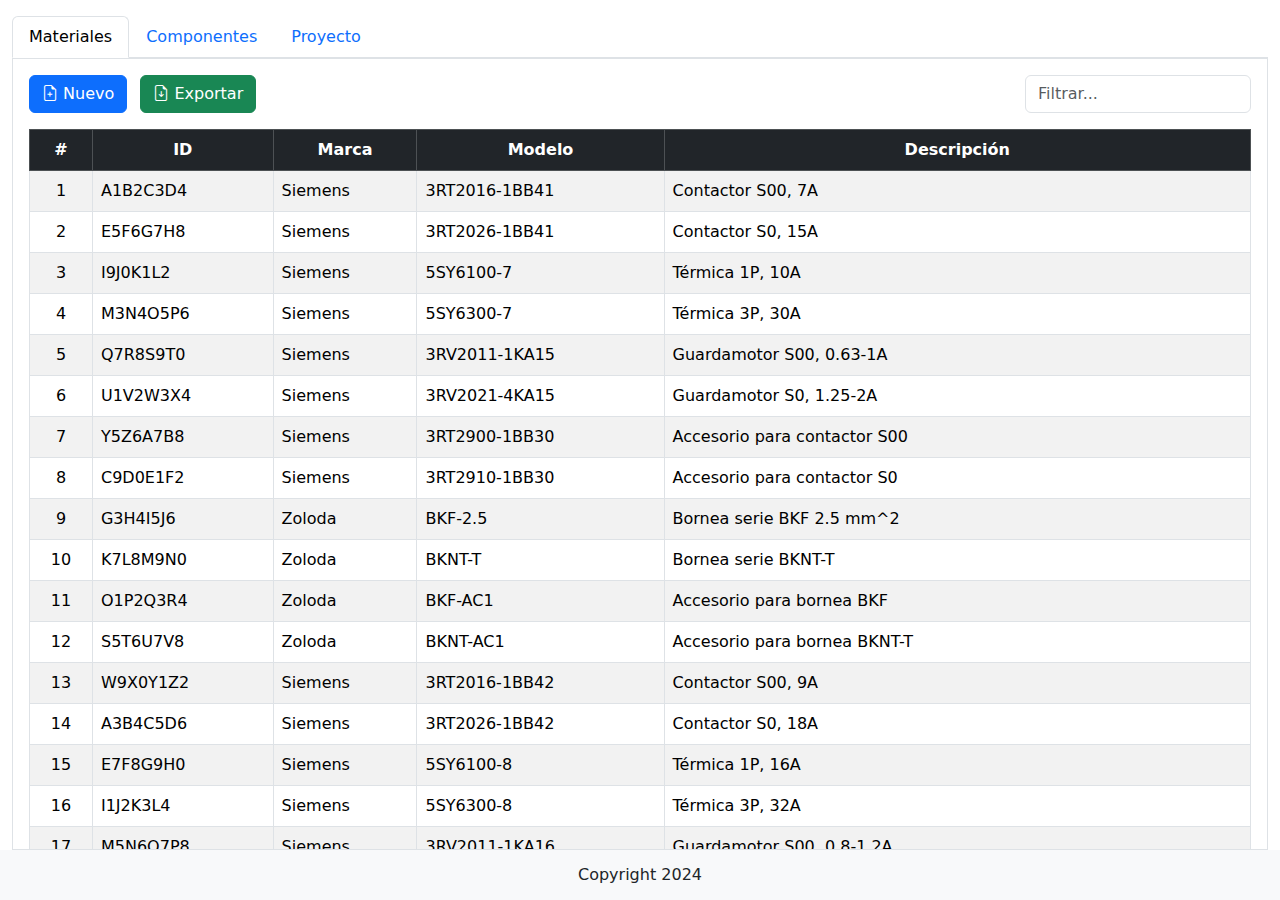
==== main.html @ 9ca5d44b "Materiales: * Se agrega sección de comandos * Botón de nuevo material * Botón de exportar e JSON * I" ====
<!DOCTYPE html>
<html lang="es">

<head>
    <meta charset="UTF-8">
    <meta name="viewport" content="width=device-width, initial-scale=1.0">
    <title>Web App Maqueta</title>
    <link href="https://cdn.jsdelivr.net/npm/bootstrap@5.3.0/dist/css/bootstrap.min.css" rel="stylesheet">
    <style>
        body,
        html {
            height: 100%;
            margin: 0;
            padding: 0;
            overflow: hidden;
        }

        .main-content {
            flex: 1;
            display: flex;
            flex-direction: column;
            overflow: hidden;
        }

        .tab-content {
            flex: 1;
            overflow: auto;
        }

        .footer {
            height: 50px;
            text-align: center;
            line-height: 50px;
            background-color: #f8f9fa;
            flex-shrink: 0;
        }

        table {
            width: 100%;
        }

        th,
        .text-center {
            text-align: center !important;
        }
    </style>
</head>

<body class="d-flex flex-column">

    <!-- Contenido principal con tabs -->
    <div class="container-fluid main-content mt-3">
        <ul class="nav nav-tabs">
            <li class="nav-item">
                <a class="nav-link active" href="#materiales" data-bs-toggle="tab">Materiales</a>
            </li>
            <li class="nav-item">
                <a class="nav-link" href="#componentes" data-bs-toggle="tab">Componentes</a>
            </li>
            <li class="nav-item">
                <a class="nav-link" href="#proyecto" data-bs-toggle="tab">Proyecto</a>
            </li>
        </ul>
        <div class="tab-content p-3 border flex-grow-1">
            <div class="tab-pane fade show active" id="materiales">

                <!-- Sección de acciones -->
                <div class="d-flex justify-content-between mb-3">
                    <div>
                        <button id="new-item" class="btn btn-primary me-2">
                            <i class="bi bi-file-earmark-plus"></i> Nuevo
                        </button>
                        <button id="export-json" class="btn btn-success">
                            <i class="bi bi-file-earmark-arrow-down"></i> Exportar
                        </button>
                    </div>
                    <div>
                        <input type="text" id="filter-input" class="form-control" placeholder="Filtrar...">
                    </div>
                </div>

                <!-- Tabla de materiales -->
                <table class="table table-bordered table-striped">
                    <thead class="table-dark">
                        <tr>
                            <th class="text-center">#</th>
                            <th class="text-center">ID</th>
                            <th class="text-center">Marca</th>
                            <th class="text-center">Modelo</th>
                            <th class="text-center">Descripción</th>
                        </tr>
                    </thead>
                    <tbody id="materials-table-body">
                        <!-- Aquí se cargarán los datos -->
                    </tbody>
                </table>
            </div>
            <div class="tab-pane fade" id="componentes">
                <p>Contenido de Componentes</p>
            </div>
            <div class="tab-pane fade" id="proyecto">
                <p>Contenido de Proyecto</p>
            </div>
        </div>
    </div>

    <!-- Footer -->
    <footer class="footer">
        <p>Copyright 2024</p>
    </footer>

    <!-- Bootstrap Icons -->
    <link href="https://cdn.jsdelivr.net/npm/bootstrap-icons/font/bootstrap-icons.css" rel="stylesheet">

    <script src="https://cdn.jsdelivr.net/npm/bootstrap@5.3.0/dist/js/bootstrap.bundle.min.js"></script>
    <script>
        document.addEventListener("DOMContentLoaded", function () {
            let materialsData = [];

            // Función para renderizar la tabla
            function renderTable(data) {
                const tableBody = document.getElementById('materials-table-body');
                tableBody.innerHTML = ''; // Limpiar tabla

                data.forEach((item, index) => {
                    const row = document.createElement('tr');
                    row.innerHTML = `
                        <td class="text-center">${index + 1}</td>
                        <td>${item.ID}</td>
                        <td>${item.Marca}</td>
                        <td>${item.Modelo}</td>
                        <td>${item.Descripción}</td>
                    `;
                    tableBody.appendChild(row);
                });
            }

            // Cargar los datos desde materials.json
            fetch('materials.json')
                .then(response => response.json())
                .then(data => {
                    materialsData = data;
                    renderTable(materialsData); // Renderizar tabla con datos iniciales
                })
                .catch(error => console.error('Error al cargar los materiales:', error));

            // Filtrar filas de la tabla
            document.getElementById('filter-input').addEventListener('keyup', function () {
                const filterText = this.value.toLowerCase();
                const filteredData = materialsData.filter(item => {
                    const itemText = Object.values(item).map(value => value.toLowerCase()).join(' ');
                    return itemText.includes(filterText);
                });
                renderTable(filteredData); // Renderizar tabla con datos filtrados
            });

            // Exportar tabla a JSON
            document.getElementById('export-json').addEventListener('click', function () {
                const rows = document.querySelectorAll('#materials-table-body tr');
                const data = Array.from(rows).map(row => {
                    const cells = row.querySelectorAll('td');
                    return {
                        ID: cells[1].textContent,
                        Marca: cells[2].textContent,
                        Modelo: cells[3].textContent,
                        Descripción: cells[4].textContent
                    };
                });
                const json = JSON.stringify(data, null, 2);
                const blob = new Blob([json], { type: 'application/json' });
                const url = URL.createObjectURL(blob);
                const a = document.createElement('a');
                a.href = url;
                a.download = 'materials.json';
                a.click();
                URL.revokeObjectURL(url);
            });

            // Lógica para agregar un nuevo material
            document.getElementById('new-item').addEventListener('click', function () {
                alert('Funcionalidad para agregar nuevo material aún no implementada.');
            });
        });
    </script>
</body>

</html>
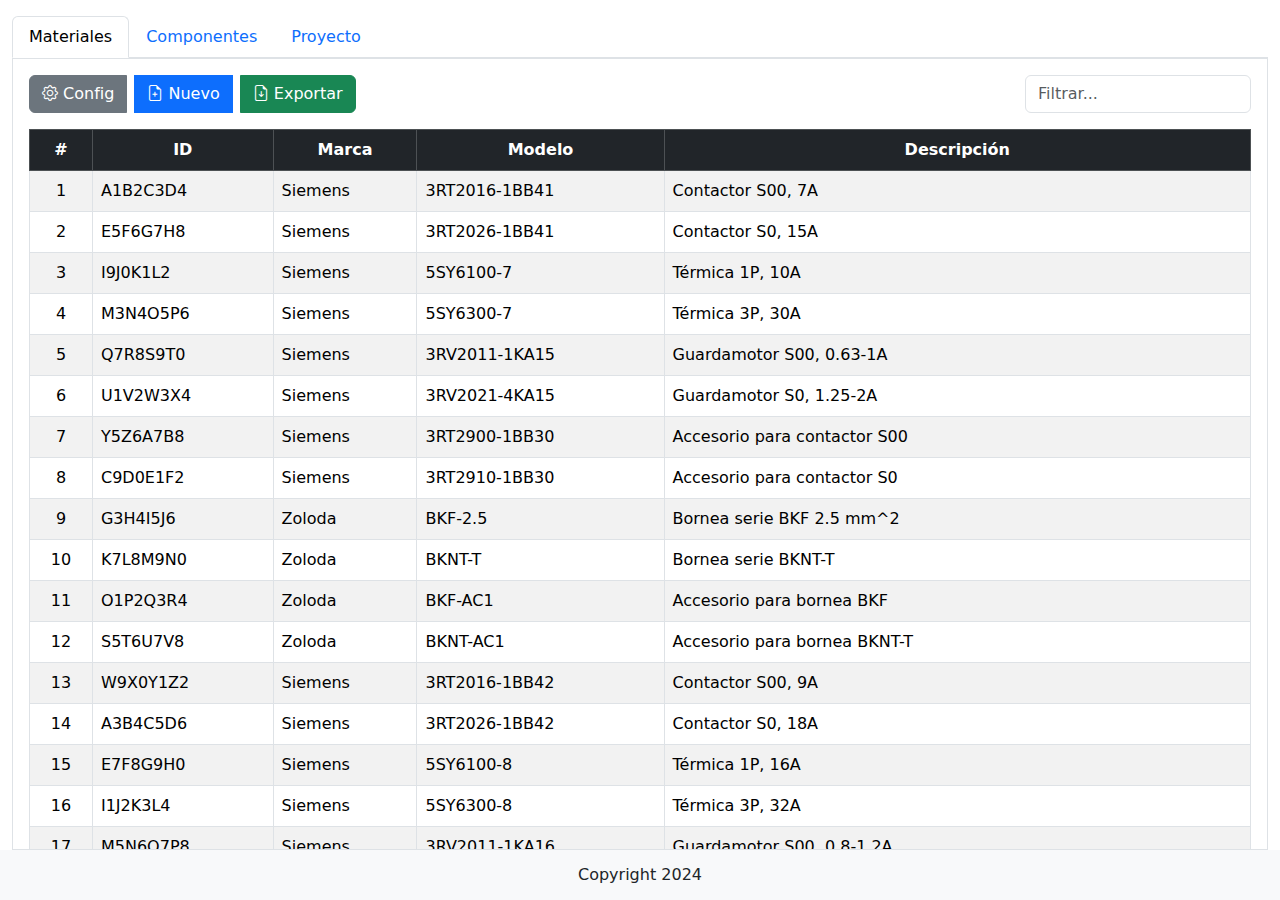
==== commit e9ff38fe: "Materiales: * Se agrega el botón configuración * Se agregan los checkboxes para visualizar/ocultar c" ====
--- a/main.html
+++ b/main.html
@@ -1,32 +1,27 @@
 <!DOCTYPE html>
 <html lang="es">
-
 <head>
     <meta charset="UTF-8">
     <meta name="viewport" content="width=device-width, initial-scale=1.0">
     <title>Web App Maqueta</title>
     <link href="https://cdn.jsdelivr.net/npm/bootstrap@5.3.0/dist/css/bootstrap.min.css" rel="stylesheet">
     <style>
-        body,
-        html {
+        body, html {
             height: 100%;
             margin: 0;
             padding: 0;
             overflow: hidden;
         }
-
         .main-content {
             flex: 1;
             display: flex;
             flex-direction: column;
             overflow: hidden;
         }
-
         .tab-content {
             flex: 1;
             overflow: auto;
         }
-
         .footer {
             height: 50px;
             text-align: center;
@@ -34,18 +29,28 @@
             background-color: #f8f9fa;
             flex-shrink: 0;
         }
-
         table {
             width: 100%;
         }
-
-        th,
-        .text-center {
+        th, .text-center {
             text-align: center !important;
+            cursor: pointer;
+        }
+        th.sorted-asc::after {
+            content: " ▲";
+        }
+        th.sorted-desc::after {
+            content: " ▼";
+        }
+        .accordion-body {
+            padding: 0;
+        }
+        .btn-group {
+            display: flex;
+            gap: 0.5rem;
         }
     </style>
 </head>
-
 <body class="d-flex flex-column">
 
     <!-- Contenido principal con tabs -->
@@ -64,18 +69,47 @@
         <div class="tab-content p-3 border flex-grow-1">
             <div class="tab-pane fade show active" id="materiales">
 
-                <!-- Sección de acciones -->
-                <div class="d-flex justify-content-between mb-3">
-                    <div>
-                        <button id="new-item" class="btn btn-primary me-2">
-                            <i class="bi bi-file-earmark-plus"></i> Nuevo
-                        </button>
-                        <button id="export-json" class="btn btn-success">
-                            <i class="bi bi-file-earmark-arrow-down"></i> Exportar
-                        </button>
+                <!-- Sección de acciones con acordeón -->
+                <div class="d-flex flex-column">
+                    <div class="d-flex justify-content-between align-items-center mb-3" id="config-button" style="cursor: pointer;">
+                        <div class="btn-group">
+                            <button class="btn btn-secondary">
+                                <i class="bi bi-gear"></i> Config
+                            </button>
+                            <button id="new-item" class="btn btn-primary">
+                                <i class="bi bi-file-earmark-plus"></i> Nuevo
+                            </button>
+                            <button id="export-json" class="btn btn-success">
+                                <i class="bi bi-file-earmark-arrow-down"></i> Exportar
+                            </button>
+                        </div>
+                        <div>
+                            <input type="text" id="filter-input" class="form-control" placeholder="Filtrar...">
+                        </div>
                     </div>
-                    <div>
-                        <input type="text" id="filter-input" class="form-control" placeholder="Filtrar...">
+                    <div id="config-accordion" class="accordion mb-3" style="display: none;">
+                        <div class="accordion-item">
+                            <div id="collapseOne" class="accordion-collapse collapse show">
+                                <div class="accordion-body">
+                                    <div class="form-check">
+                                        <input class="form-check-input column-toggle" type="checkbox" value="ID" id="toggle-ID" checked>
+                                        <label class="form-check-label" for="toggle-ID">ID</label>
+                                    </div>
+                                    <div class="form-check">
+                                        <input class="form-check-input column-toggle" type="checkbox" value="Marca" id="toggle-Marca" checked>
+                                        <label class="form-check-label" for="toggle-Marca">Marca</label>
+                                    </div>
+                                    <div class="form-check">
+                                        <input class="form-check-input column-toggle" type="checkbox" value="Modelo" id="toggle-Modelo" checked>
+                                        <label class="form-check-label" for="toggle-Modelo">Modelo</label>
+                                    </div>
+                                    <div class="form-check">
+                                        <input class="form-check-input column-toggle" type="checkbox" value="Descripción" id="toggle-Descripción" checked>
+                                        <label class="form-check-label" for="toggle-Descripción">Descripción</label>
+                                    </div>
+                                </div>
+                            </div>
+                        </div>
                     </div>
                 </div>
 
@@ -84,10 +118,10 @@
                     <thead class="table-dark">
                         <tr>
                             <th class="text-center">#</th>
-                            <th class="text-center">ID</th>
-                            <th class="text-center">Marca</th>
-                            <th class="text-center">Modelo</th>
-                            <th class="text-center">Descripción</th>
+                            <th class="text-center sort-header" data-sort="ID">ID</th>
+                            <th class="text-center sort-header" data-sort="Marca">Marca</th>
+                            <th class="text-center sort-header" data-sort="Modelo">Modelo</th>
+                            <th class="text-center sort-header" data-sort="Descripción">Descripción</th>
                         </tr>
                     </thead>
                     <tbody id="materials-table-body">
@@ -114,8 +148,10 @@
 
     <script src="https://cdn.jsdelivr.net/npm/bootstrap@5.3.0/dist/js/bootstrap.bundle.min.js"></script>
     <script>
-        document.addEventListener("DOMContentLoaded", function () {
+        document.addEventListener("DOMContentLoaded", function() {
             let materialsData = [];
+            let currentSortColumn = null;
+            let isAscending = true;
 
             // Función para renderizar la tabla
             function renderTable(data) {
@@ -133,6 +169,41 @@
                     `;
                     tableBody.appendChild(row);
                 });
+
+                // Actualizar visibilidad de columnas según checkboxes
+                document.querySelectorAll('.column-toggle').forEach(toggle => {
+                    const columnName = toggle.value;
+                    const isVisible = toggle.checked;
+                    const columnIndex = getColumnIndexByName(columnName);
+
+                    document.querySelectorAll(`th:nth-child(${columnIndex}), td:nth-child(${columnIndex})`).forEach(cell => {
+                        cell.style.display = isVisible ? '' : 'none';
+                    });
+                });
+            }
+
+            // Función para ordenar los datos
+            function sortData(column, isAsc) {
+                materialsData.sort((a, b) => {
+                    if (a[column] > b[column]) {
+                        return isAsc ? 1 : -1;
+                    } else if (a[column] < b[column]) {
+                        return isAsc ? -1 : 1;
+                    } else {
+                        return 0;
+                    }
+                });
+            }
+
+            // Función para obtener el índice de la columna por nombre
+            function getColumnIndexByName(name) {
+                switch (name) {
+                    case 'ID': return 2;
+                    case 'Marca': return 3;
+                    case 'Modelo': return 4;
+                    case 'Descripción': return 5;
+                    default: return -1;
+                }
             }
 
             // Cargar los datos desde materials.json
@@ -145,7 +216,7 @@
                 .catch(error => console.error('Error al cargar los materiales:', error));
 
             // Filtrar filas de la tabla
-            document.getElementById('filter-input').addEventListener('keyup', function () {
+            document.getElementById('filter-input').addEventListener('keyup', function() {
                 const filterText = this.value.toLowerCase();
                 const filteredData = materialsData.filter(item => {
                     const itemText = Object.values(item).map(value => value.toLowerCase()).join(' ');
@@ -155,7 +226,7 @@
             });
 
             // Exportar tabla a JSON
-            document.getElementById('export-json').addEventListener('click', function () {
+            document.getElementById('export-json').addEventListener('click', function() {
                 const rows = document.querySelectorAll('#materials-table-body tr');
                 const data = Array.from(rows).map(row => {
                     const cells = row.querySelectorAll('td');
@@ -177,11 +248,29 @@
             });
 
             // Lógica para agregar un nuevo material
-            document.getElementById('new-item').addEventListener('click', function () {
+            document.getElementById('new-item').addEventListener('click', function() {
                 alert('Funcionalidad para agregar nuevo material aún no implementada.');
+            });
+
+            // Mostrar/ocultar acordeón de configuración al hacer clic en toda la sección de acciones
+            document.getElementById('config-button').addEventListener('click', function() {
+                const accordion = document.getElementById('config-accordion');
+                accordion.style.display = accordion.style.display === 'none' ? 'block' : 'none';
+            });
+
+            // Mostrar/ocultar columnas según checkboxes
+            document.querySelectorAll('.column-toggle').forEach(toggle => {
+                toggle.addEventListener('change', function() {
+                    const columnName = this.value;
+                    const isVisible = this.checked;
+                    const columnIndex = getColumnIndexByName(columnName);
+
+                    document.querySelectorAll(`th:nth-child(${columnIndex}), td:nth-child(${columnIndex})`).forEach(cell => {
+                        cell.style.display = isVisible ? '' : 'none';
+                    });
+                });
             });
         });
     </script>
 </body>
-
-</html>+</html>
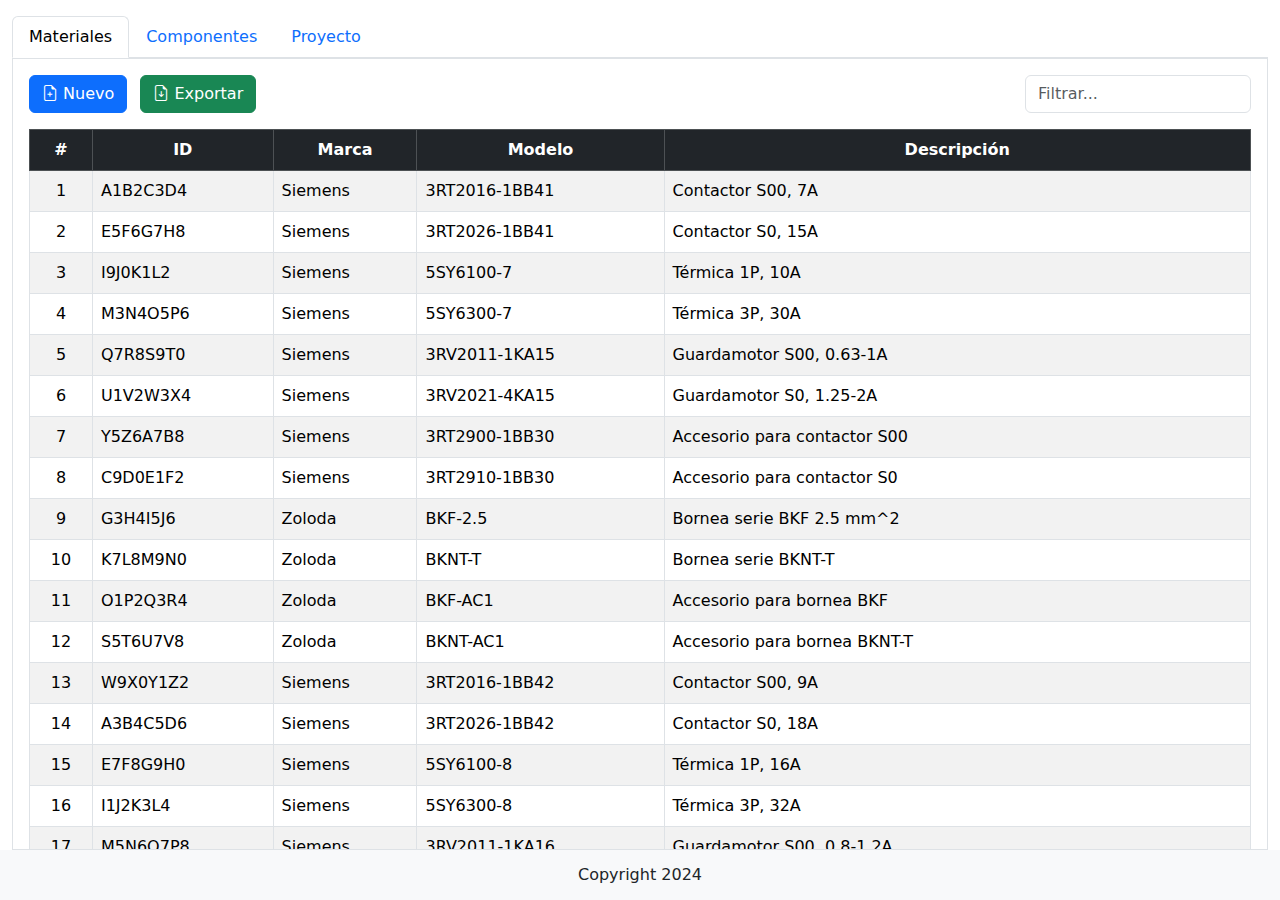
==== commit a8b21040: "Revert "Materiales:"" ====
--- a/main.html
+++ b/main.html
@@ -41,13 +41,6 @@
         }
         th.sorted-desc::after {
             content: " ▼";
-        }
-        .accordion-body {
-            padding: 0;
-        }
-        .btn-group {
-            display: flex;
-            gap: 0.5rem;
         }
     </style>
 </head>
@@ -69,47 +62,18 @@
         <div class="tab-content p-3 border flex-grow-1">
             <div class="tab-pane fade show active" id="materiales">
 
-                <!-- Sección de acciones con acordeón -->
-                <div class="d-flex flex-column">
-                    <div class="d-flex justify-content-between align-items-center mb-3" id="config-button" style="cursor: pointer;">
-                        <div class="btn-group">
-                            <button class="btn btn-secondary">
-                                <i class="bi bi-gear"></i> Config
-                            </button>
-                            <button id="new-item" class="btn btn-primary">
-                                <i class="bi bi-file-earmark-plus"></i> Nuevo
-                            </button>
-                            <button id="export-json" class="btn btn-success">
-                                <i class="bi bi-file-earmark-arrow-down"></i> Exportar
-                            </button>
-                        </div>
-                        <div>
-                            <input type="text" id="filter-input" class="form-control" placeholder="Filtrar...">
-                        </div>
+                <!-- Sección de acciones -->
+                <div class="d-flex justify-content-between mb-3">
+                    <div>
+                        <button id="new-item" class="btn btn-primary me-2">
+                            <i class="bi bi-file-earmark-plus"></i> Nuevo
+                        </button>
+                        <button id="export-json" class="btn btn-success">
+                            <i class="bi bi-file-earmark-arrow-down"></i> Exportar
+                        </button>
                     </div>
-                    <div id="config-accordion" class="accordion mb-3" style="display: none;">
-                        <div class="accordion-item">
-                            <div id="collapseOne" class="accordion-collapse collapse show">
-                                <div class="accordion-body">
-                                    <div class="form-check">
-                                        <input class="form-check-input column-toggle" type="checkbox" value="ID" id="toggle-ID" checked>
-                                        <label class="form-check-label" for="toggle-ID">ID</label>
-                                    </div>
-                                    <div class="form-check">
-                                        <input class="form-check-input column-toggle" type="checkbox" value="Marca" id="toggle-Marca" checked>
-                                        <label class="form-check-label" for="toggle-Marca">Marca</label>
-                                    </div>
-                                    <div class="form-check">
-                                        <input class="form-check-input column-toggle" type="checkbox" value="Modelo" id="toggle-Modelo" checked>
-                                        <label class="form-check-label" for="toggle-Modelo">Modelo</label>
-                                    </div>
-                                    <div class="form-check">
-                                        <input class="form-check-input column-toggle" type="checkbox" value="Descripción" id="toggle-Descripción" checked>
-                                        <label class="form-check-label" for="toggle-Descripción">Descripción</label>
-                                    </div>
-                                </div>
-                            </div>
-                        </div>
+                    <div>
+                        <input type="text" id="filter-input" class="form-control" placeholder="Filtrar...">
                     </div>
                 </div>
 
@@ -169,17 +133,6 @@
                     `;
                     tableBody.appendChild(row);
                 });
-
-                // Actualizar visibilidad de columnas según checkboxes
-                document.querySelectorAll('.column-toggle').forEach(toggle => {
-                    const columnName = toggle.value;
-                    const isVisible = toggle.checked;
-                    const columnIndex = getColumnIndexByName(columnName);
-
-                    document.querySelectorAll(`th:nth-child(${columnIndex}), td:nth-child(${columnIndex})`).forEach(cell => {
-                        cell.style.display = isVisible ? '' : 'none';
-                    });
-                });
             }
 
             // Función para ordenar los datos
@@ -193,17 +146,6 @@
                         return 0;
                     }
                 });
-            }
-
-            // Función para obtener el índice de la columna por nombre
-            function getColumnIndexByName(name) {
-                switch (name) {
-                    case 'ID': return 2;
-                    case 'Marca': return 3;
-                    case 'Modelo': return 4;
-                    case 'Descripción': return 5;
-                    default: return -1;
-                }
             }
 
             // Cargar los datos desde materials.json
@@ -252,22 +194,21 @@
                 alert('Funcionalidad para agregar nuevo material aún no implementada.');
             });
 
-            // Mostrar/ocultar acordeón de configuración al hacer clic en toda la sección de acciones
-            document.getElementById('config-button').addEventListener('click', function() {
-                const accordion = document.getElementById('config-accordion');
-                accordion.style.display = accordion.style.display === 'none' ? 'block' : 'none';
-            });
-
-            // Mostrar/ocultar columnas según checkboxes
-            document.querySelectorAll('.column-toggle').forEach(toggle => {
-                toggle.addEventListener('change', function() {
-                    const columnName = this.value;
-                    const isVisible = this.checked;
-                    const columnIndex = getColumnIndexByName(columnName);
-
-                    document.querySelectorAll(`th:nth-child(${columnIndex}), td:nth-child(${columnIndex})`).forEach(cell => {
-                        cell.style.display = isVisible ? '' : 'none';
+            // Lógica para ordenar columnas al hacer clic en los encabezados
+            document.querySelectorAll('.sort-header').forEach(header => {
+                header.addEventListener('click', function() {
+                    const column = this.getAttribute('data-sort');
+                    isAscending = (currentSortColumn === column) ? !isAscending : true;
+                    currentSortColumn = column;
+
+                    sortData(column, isAscending);
+                    renderTable(materialsData);
+
+                    // Actualizar estilos de encabezado
+                    document.querySelectorAll('.sort-header').forEach(header => {
+                        header.classList.remove('sorted-asc', 'sorted-desc');
                     });
+                    this.classList.add(isAscending ? 'sorted-asc' : 'sorted-desc');
                 });
             });
         });
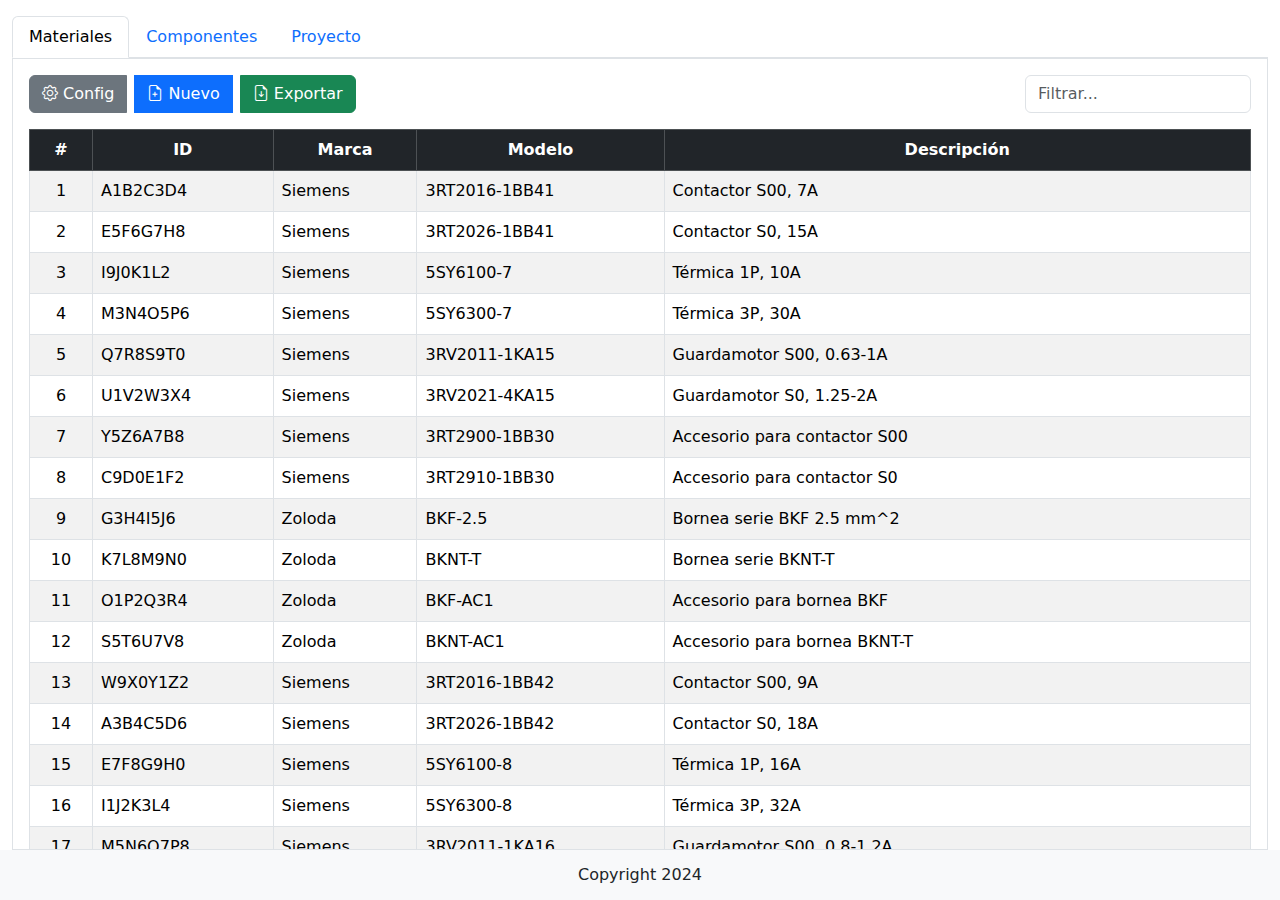
==== commit 7d75567f: "Materiales: * Se agrega el botón configuración que despliega un acordeon debajo de la sección de acc" ====
--- a/main.html
+++ b/main.html
@@ -1,27 +1,32 @@
 <!DOCTYPE html>
 <html lang="es">
+
 <head>
     <meta charset="UTF-8">
     <meta name="viewport" content="width=device-width, initial-scale=1.0">
     <title>Web App Maqueta</title>
     <link href="https://cdn.jsdelivr.net/npm/bootstrap@5.3.0/dist/css/bootstrap.min.css" rel="stylesheet">
     <style>
-        body, html {
+        body,
+        html {
             height: 100%;
             margin: 0;
             padding: 0;
             overflow: hidden;
         }
+
         .main-content {
             flex: 1;
             display: flex;
             flex-direction: column;
             overflow: hidden;
         }
+
         .tab-content {
             flex: 1;
             overflow: auto;
         }
+
         .footer {
             height: 50px;
             text-align: center;
@@ -29,21 +34,36 @@
             background-color: #f8f9fa;
             flex-shrink: 0;
         }
+
         table {
             width: 100%;
         }
-        th, .text-center {
+
+        th,
+        .text-center {
             text-align: center !important;
             cursor: pointer;
         }
+
         th.sorted-asc::after {
             content: " ▲";
         }
+
         th.sorted-desc::after {
             content: " ▼";
         }
+
+        .accordion-body {
+            padding: 0;
+        }
+
+        .btn-group {
+            display: flex;
+            gap: 0.5rem;
+        }
     </style>
 </head>
+
 <body class="d-flex flex-column">
 
     <!-- Contenido principal con tabs -->
@@ -62,18 +82,51 @@
         <div class="tab-content p-3 border flex-grow-1">
             <div class="tab-pane fade show active" id="materiales">
 
-                <!-- Sección de acciones -->
-                <div class="d-flex justify-content-between mb-3">
-                    <div>
-                        <button id="new-item" class="btn btn-primary me-2">
-                            <i class="bi bi-file-earmark-plus"></i> Nuevo
-                        </button>
-                        <button id="export-json" class="btn btn-success">
-                            <i class="bi bi-file-earmark-arrow-down"></i> Exportar
-                        </button>
+                <!-- Sección de acciones con acordeón -->
+                <div class="d-flex flex-column">
+                    <div class="d-flex justify-content-between align-items-center mb-3">
+                        <div class="btn-group">
+                            <button id="config-button" class="btn btn-secondary">
+                                <i class="bi bi-gear"></i> Config
+                            </button>
+                            <button id="new-item" class="btn btn-primary">
+                                <i class="bi bi-file-earmark-plus"></i> Nuevo
+                            </button>
+                            <button id="export-json" class="btn btn-success">
+                                <i class="bi bi-file-earmark-arrow-down"></i> Exportar
+                            </button>
+                        </div>
+                        <div>
+                            <input type="text" id="filter-input" class="form-control" placeholder="Filtrar...">
+                        </div>
                     </div>
-                    <div>
-                        <input type="text" id="filter-input" class="form-control" placeholder="Filtrar...">
+                    <div id="config-accordion" class="accordion mb-3" style="display: none;">
+                        <div class="accordion-item">
+                            <div id="collapseOne" class="accordion-collapse collapse show">
+                                <div class="accordion-body">
+                                    <div class="form-check">
+                                        <input class="form-check-input column-toggle" type="checkbox" value="ID"
+                                            id="toggle-ID" checked>
+                                        <label class="form-check-label" for="toggle-ID">ID</label>
+                                    </div>
+                                    <div class="form-check">
+                                        <input class="form-check-input column-toggle" type="checkbox" value="Marca"
+                                            id="toggle-Marca" checked>
+                                        <label class="form-check-label" for="toggle-Marca">Marca</label>
+                                    </div>
+                                    <div class="form-check">
+                                        <input class="form-check-input column-toggle" type="checkbox" value="Modelo"
+                                            id="toggle-Modelo" checked>
+                                        <label class="form-check-label" for="toggle-Modelo">Modelo</label>
+                                    </div>
+                                    <div class="form-check">
+                                        <input class="form-check-input column-toggle" type="checkbox"
+                                            value="Descripción" id="toggle-Descripción" checked>
+                                        <label class="form-check-label" for="toggle-Descripción">Descripción</label>
+                                    </div>
+                                </div>
+                            </div>
+                        </div>
                     </div>
                 </div>
 
@@ -112,7 +165,7 @@
 
     <script src="https://cdn.jsdelivr.net/npm/bootstrap@5.3.0/dist/js/bootstrap.bundle.min.js"></script>
     <script>
-        document.addEventListener("DOMContentLoaded", function() {
+        document.addEventListener("DOMContentLoaded", function () {
             let materialsData = [];
             let currentSortColumn = null;
             let isAscending = true;
@@ -133,6 +186,17 @@
                     `;
                     tableBody.appendChild(row);
                 });
+
+                // Actualizar visibilidad de columnas según checkboxes
+                document.querySelectorAll('.column-toggle').forEach(toggle => {
+                    const columnName = toggle.value;
+                    const isVisible = toggle.checked;
+                    const columnIndex = getColumnIndexByName(columnName);
+
+                    document.querySelectorAll(`th:nth-child(${columnIndex}), td:nth-child(${columnIndex})`).forEach(cell => {
+                        cell.style.display = isVisible ? '' : 'none';
+                    });
+                });
             }
 
             // Función para ordenar los datos
@@ -148,6 +212,17 @@
                 });
             }
 
+            // Función para obtener el índice de la columna por nombre
+            function getColumnIndexByName(name) {
+                switch (name) {
+                    case 'ID': return 2;
+                    case 'Marca': return 3;
+                    case 'Modelo': return 4;
+                    case 'Descripción': return 5;
+                    default: return -1;
+                }
+            }
+
             // Cargar los datos desde materials.json
             fetch('materials.json')
                 .then(response => response.json())
@@ -158,7 +233,7 @@
                 .catch(error => console.error('Error al cargar los materiales:', error));
 
             // Filtrar filas de la tabla
-            document.getElementById('filter-input').addEventListener('keyup', function() {
+            document.getElementById('filter-input').addEventListener('keyup', function () {
                 const filterText = this.value.toLowerCase();
                 const filteredData = materialsData.filter(item => {
                     const itemText = Object.values(item).map(value => value.toLowerCase()).join(' ');
@@ -168,7 +243,7 @@
             });
 
             // Exportar tabla a JSON
-            document.getElementById('export-json').addEventListener('click', function() {
+            document.getElementById('export-json').addEventListener('click', function () {
                 const rows = document.querySelectorAll('#materials-table-body tr');
                 const data = Array.from(rows).map(row => {
                     const cells = row.querySelectorAll('td');
@@ -190,13 +265,32 @@
             });
 
             // Lógica para agregar un nuevo material
-            document.getElementById('new-item').addEventListener('click', function() {
+            document.getElementById('new-item').addEventListener('click', function () {
                 alert('Funcionalidad para agregar nuevo material aún no implementada.');
+            });
+
+            // Mostrar/ocultar acordeón de configuración al hacer clic solo en el botón Config
+            document.getElementById('config-button').addEventListener('click', function () {
+                const accordion = document.getElementById('config-accordion');
+                accordion.style.display = accordion.style.display === 'none' ? 'block' : 'none';
+            });
+
+            // Mostrar/ocultar columnas según checkboxes
+            document.querySelectorAll('.column-toggle').forEach(toggle => {
+                toggle.addEventListener('change', function () {
+                    const columnName = this.value;
+                    const isVisible = this.checked;
+                    const columnIndex = getColumnIndexByName(columnName);
+
+                    document.querySelectorAll(`th:nth-child(${columnIndex}), td:nth-child(${columnIndex})`).forEach(cell => {
+                        cell.style.display = isVisible ? '' : 'none';
+                    });
+                });
             });
 
             // Lógica para ordenar columnas al hacer clic en los encabezados
             document.querySelectorAll('.sort-header').forEach(header => {
-                header.addEventListener('click', function() {
+                header.addEventListener('click', function () {
                     const column = this.getAttribute('data-sort');
                     isAscending = (currentSortColumn === column) ? !isAscending : true;
                     currentSortColumn = column;
@@ -214,4 +308,5 @@
         });
     </script>
 </body>
-</html>
+
+</html>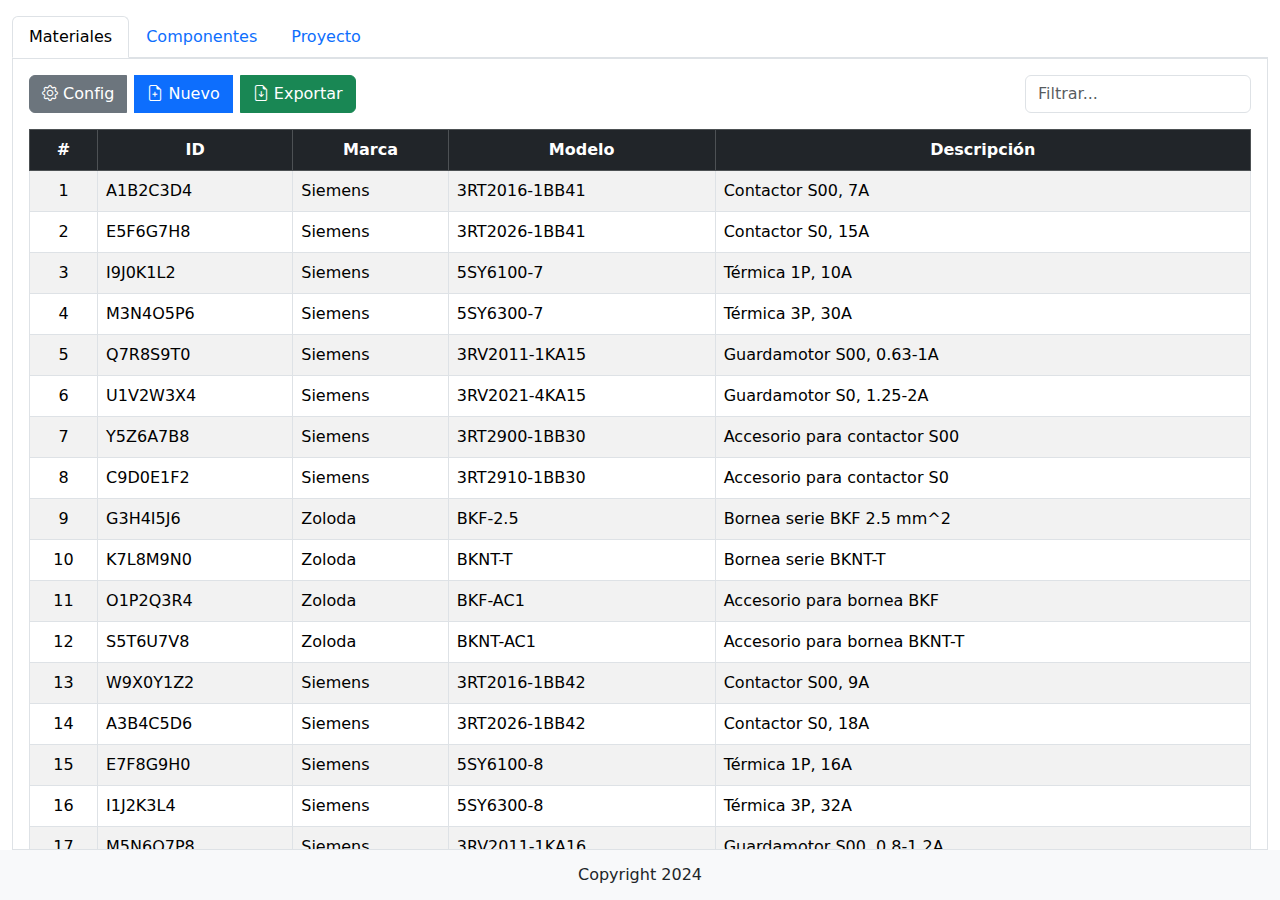
==== commit f557fbde: "Materiales: * Se agrega paginación a la tabla * El número con el que se pagina se agrega en un input" ====
--- a/main.html
+++ b/main.html
@@ -60,6 +60,12 @@
         .btn-group {
             display: flex;
             gap: 0.5rem;
+        }
+
+        .pagination-container {
+            display: flex;
+            justify-content: center;
+            margin-top: 1rem;
         }
     </style>
 </head>
@@ -124,6 +130,11 @@
                                             value="Descripción" id="toggle-Descripción" checked>
                                         <label class="form-check-label" for="toggle-Descripción">Descripción</label>
                                     </div>
+                                    <div class="mt-3">
+                                        <label for="rows-per-page" class="form-label">Filas por página:</label>
+                                        <input type="number" id="rows-per-page" class="form-control" value="20" min="1"
+                                            max="100">
+                                    </div>
                                 </div>
                             </div>
                         </div>
@@ -145,6 +156,15 @@
                         <!-- Aquí se cargarán los datos -->
                     </tbody>
                 </table>
+
+                <!-- Paginación -->
+                <div class="pagination-container">
+                    <nav>
+                        <ul class="pagination" id="pagination">
+                            <!-- Páginas se generarán dinámicamente -->
+                        </ul>
+                    </nav>
+                </div>
             </div>
             <div class="tab-pane fade" id="componentes">
                 <p>Contenido de Componentes</p>
@@ -167,18 +187,26 @@
     <script>
         document.addEventListener("DOMContentLoaded", function () {
             let materialsData = [];
+            let filteredData = [];
             let currentSortColumn = null;
             let isAscending = true;
+            let currentPage = 1;
+            let rowsPerPage = 20;
 
             // Función para renderizar la tabla
             function renderTable(data) {
                 const tableBody = document.getElementById('materials-table-body');
                 tableBody.innerHTML = ''; // Limpiar tabla
 
-                data.forEach((item, index) => {
+                // Paginación
+                const start = (currentPage - 1) * rowsPerPage;
+                const end = start + rowsPerPage;
+                const paginatedData = data.slice(start, end);
+
+                paginatedData.forEach((item, index) => {
                     const row = document.createElement('tr');
                     row.innerHTML = `
-                        <td class="text-center">${index + 1}</td>
+                        <td class="text-center">${start + index + 1}</td>
                         <td>${item.ID}</td>
                         <td>${item.Marca}</td>
                         <td>${item.Modelo}</td>
@@ -197,11 +225,14 @@
                         cell.style.display = isVisible ? '' : 'none';
                     });
                 });
+
+                // Actualizar la paginación
+                renderPagination(data.length);
             }
 
             // Función para ordenar los datos
             function sortData(column, isAsc) {
-                materialsData.sort((a, b) => {
+                filteredData.sort((a, b) => {
                     if (a[column] > b[column]) {
                         return isAsc ? 1 : -1;
                     } else if (a[column] < b[column]) {
@@ -210,6 +241,24 @@
                         return 0;
                     }
                 });
+            }
+
+            // Función para renderizar la paginación
+            function renderPagination(totalItems) {
+                const totalPages = Math.ceil(totalItems / rowsPerPage);
+                const pagination = document.getElementById('pagination');
+                pagination.innerHTML = '';
+
+                for (let i = 1; i <= totalPages; i++) {
+                    const li = document.createElement('li');
+                    li.className = `page-item ${i === currentPage ? 'active' : ''}`;
+                    li.innerHTML = `<a class="page-link" href="#">${i}</a>`;
+                    li.addEventListener('click', function () {
+                        currentPage = i;
+                        renderTable(filteredData);
+                    });
+                    pagination.appendChild(li);
+                }
             }
 
             // Función para obtener el índice de la columna por nombre
@@ -228,17 +277,19 @@
                 .then(response => response.json())
                 .then(data => {
                     materialsData = data;
-                    renderTable(materialsData); // Renderizar tabla con datos iniciales
+                    filteredData = data; // Inicialmente, sin filtro
+                    renderTable(filteredData); // Renderizar tabla con datos iniciales
                 })
                 .catch(error => console.error('Error al cargar los materiales:', error));
 
             // Filtrar filas de la tabla
             document.getElementById('filter-input').addEventListener('keyup', function () {
                 const filterText = this.value.toLowerCase();
-                const filteredData = materialsData.filter(item => {
+                filteredData = materialsData.filter(item => {
                     const itemText = Object.values(item).map(value => value.toLowerCase()).join(' ');
                     return itemText.includes(filterText);
                 });
+                currentPage = 1;
                 renderTable(filteredData); // Renderizar tabla con datos filtrados
             });
 
@@ -296,7 +347,7 @@
                     currentSortColumn = column;
 
                     sortData(column, isAscending);
-                    renderTable(materialsData);
+                    renderTable(filteredData);
 
                     // Actualizar estilos de encabezado
                     document.querySelectorAll('.sort-header').forEach(header => {
@@ -305,6 +356,13 @@
                     this.classList.add(isAscending ? 'sorted-asc' : 'sorted-desc');
                 });
             });
+
+            // Cambiar el número de filas por página
+            document.getElementById('rows-per-page').addEventListener('change', function () {
+                rowsPerPage = parseInt(this.value, 10);
+                currentPage = 1; // Reiniciar a la primera página
+                renderTable(filteredData);
+            });
         });
     </script>
 </body>
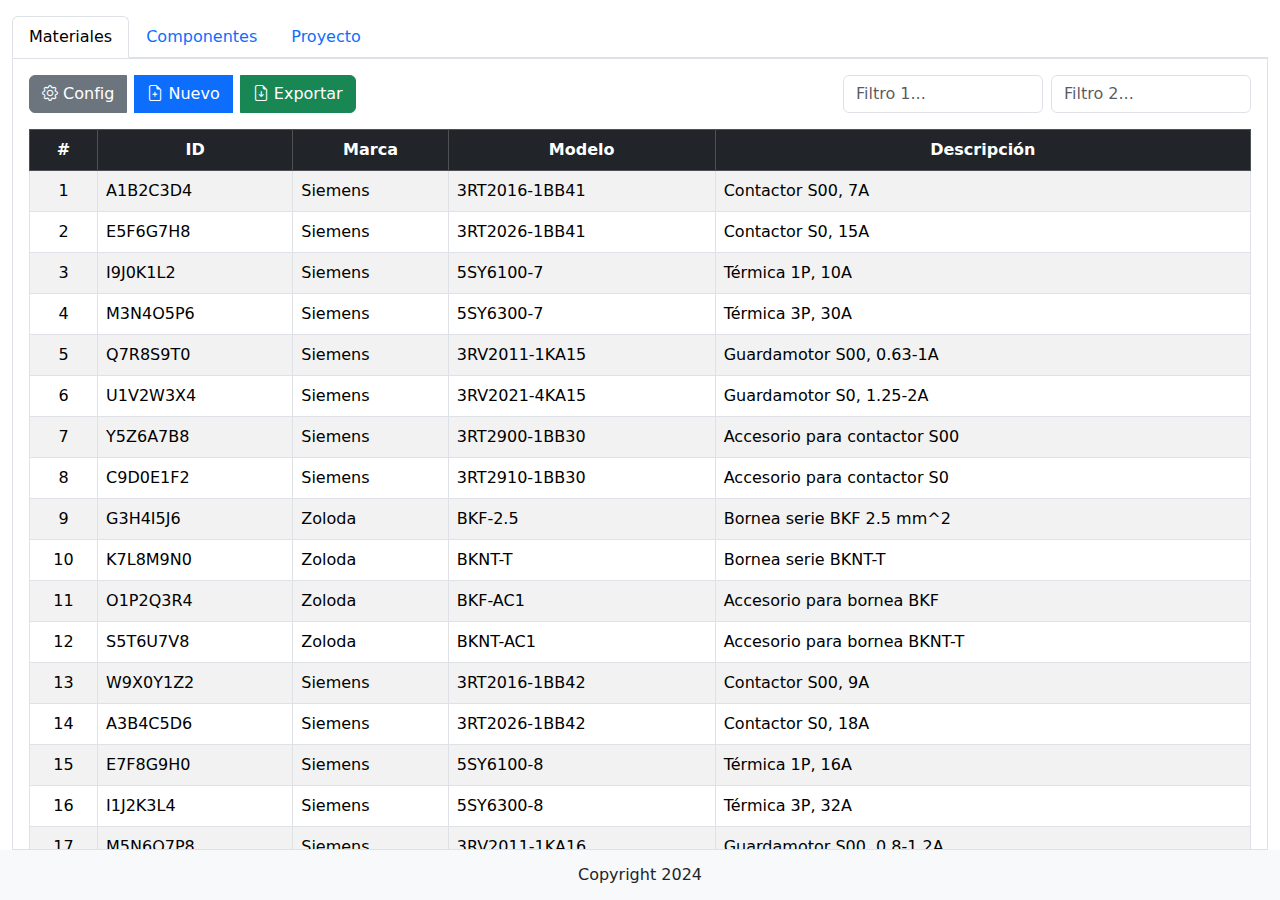
==== commit 70cc4bf8: "Materiales: * Se agrega el segundo filtro * Se limita el número de paginación entre 5 y 100, no pued" ====
--- a/main.html
+++ b/main.html
@@ -66,6 +66,17 @@
             display: flex;
             justify-content: center;
             margin-top: 1rem;
+        }
+
+        .filter-group {
+            display: flex;
+            gap: 0.5rem;
+        }
+
+        .filter-group input {
+            flex: 1;
+            max-width: 200px;
+            /* Establece el ancho máximo a 200px */
         }
     </style>
 </head>
@@ -102,8 +113,9 @@
                                 <i class="bi bi-file-earmark-arrow-down"></i> Exportar
                             </button>
                         </div>
-                        <div>
-                            <input type="text" id="filter-input" class="form-control" placeholder="Filtrar...">
+                        <div class="filter-group">
+                            <input type="text" id="filter-input-1" class="form-control" placeholder="Filtro 1...">
+                            <input type="text" id="filter-input-2" class="form-control" placeholder="Filtro 2...">
                         </div>
                     </div>
                     <div id="config-accordion" class="accordion mb-3" style="display: none;">
@@ -131,8 +143,8 @@
                                         <label class="form-check-label" for="toggle-Descripción">Descripción</label>
                                     </div>
                                     <div class="mt-3">
-                                        <label for="rows-per-page" class="form-label">Filas por página:</label>
-                                        <input type="number" id="rows-per-page" class="form-control" value="20" min="1"
+                                        <label for="rows-per-page" class="form-label">Filas por página (5 a 100):</label>
+                                        <input type="number" id="rows-per-page" class="form-control" value="20" min="5"
                                             max="100">
                                     </div>
                                 </div>
@@ -187,7 +199,8 @@
     <script>
         document.addEventListener("DOMContentLoaded", function () {
             let materialsData = [];
-            let filteredData = [];
+            let filteredData1 = [];
+            let filteredData2 = [];
             let currentSortColumn = null;
             let isAscending = true;
             let currentPage = 1;
@@ -232,7 +245,7 @@
 
             // Función para ordenar los datos
             function sortData(column, isAsc) {
-                filteredData.sort((a, b) => {
+                filteredData2.sort((a, b) => {
                     if (a[column] > b[column]) {
                         return isAsc ? 1 : -1;
                     } else if (a[column] < b[column]) {
@@ -255,7 +268,7 @@
                     li.innerHTML = `<a class="page-link" href="#">${i}</a>`;
                     li.addEventListener('click', function () {
                         currentPage = i;
-                        renderTable(filteredData);
+                        renderTable(filteredData2);
                     });
                     pagination.appendChild(li);
                 }
@@ -277,21 +290,38 @@
                 .then(response => response.json())
                 .then(data => {
                     materialsData = data;
-                    filteredData = data; // Inicialmente, sin filtro
-                    renderTable(filteredData); // Renderizar tabla con datos iniciales
+                    filteredData1 = data; // Inicialmente, sin filtro
+                    filteredData2 = data; // Inicialmente, sin filtro
+                    renderTable(filteredData2); // Renderizar tabla con datos iniciales
                 })
                 .catch(error => console.error('Error al cargar los materiales:', error));
 
-            // Filtrar filas de la tabla
-            document.getElementById('filter-input').addEventListener('keyup', function () {
-                const filterText = this.value.toLowerCase();
-                filteredData = materialsData.filter(item => {
+            // Primer filtro
+            document.getElementById('filter-input-1').addEventListener('keyup', function () {
+                const filterText1 = this.value.toLowerCase();
+                filteredData1 = materialsData.filter(item => {
                     const itemText = Object.values(item).map(value => value.toLowerCase()).join(' ');
-                    return itemText.includes(filterText);
-                });
+                    return itemText.includes(filterText1);
+                });
+                applySecondFilter(); // Aplicar el segundo filtro sobre el resultado del primer filtro
+            });
+
+            // Segundo filtro
+            document.getElementById('filter-input-2').addEventListener('keyup', function () {
+                applySecondFilter(); // Aplicar el segundo filtro sobre el resultado del primer filtro
+            });
+
+            function applySecondFilter() {
+                const filterText2 = document.getElementById('filter-input-2').value.toLowerCase();
+                const visibleColumns = Array.from(document.querySelectorAll('.column-toggle:checked')).map(checkbox => checkbox.value);
+
+                filteredData2 = filteredData1.filter(item => {
+                    return visibleColumns.some(column => item[column].toLowerCase().includes(filterText2));
+                });
+
                 currentPage = 1;
-                renderTable(filteredData); // Renderizar tabla con datos filtrados
-            });
+                renderTable(filteredData2); // Renderizar tabla con datos filtrados
+            }
 
             // Exportar tabla a JSON
             document.getElementById('export-json').addEventListener('click', function () {
@@ -329,13 +359,8 @@
             // Mostrar/ocultar columnas según checkboxes
             document.querySelectorAll('.column-toggle').forEach(toggle => {
                 toggle.addEventListener('change', function () {
-                    const columnName = this.value;
-                    const isVisible = this.checked;
-                    const columnIndex = getColumnIndexByName(columnName);
-
-                    document.querySelectorAll(`th:nth-child(${columnIndex}), td:nth-child(${columnIndex})`).forEach(cell => {
-                        cell.style.display = isVisible ? '' : 'none';
-                    });
+                    applySecondFilter(); // Reaplicar el segundo filtro cada vez que cambia la visibilidad de columnas
+                    renderTable(filteredData2);
                 });
             });
 
@@ -347,7 +372,7 @@
                     currentSortColumn = column;
 
                     sortData(column, isAscending);
-                    renderTable(filteredData);
+                    renderTable(filteredData2);
 
                     // Actualizar estilos de encabezado
                     document.querySelectorAll('.sort-header').forEach(header => {
@@ -360,9 +385,19 @@
             // Cambiar el número de filas por página
             document.getElementById('rows-per-page').addEventListener('change', function () {
                 rowsPerPage = parseInt(this.value, 10);
-                currentPage = 1; // Reiniciar a la primera página
-                renderTable(filteredData);
-            });
+
+                // Asegurarse de que el valor esté dentro del rango permitido
+                if (rowsPerPage < 5) {
+                    rowsPerPage = 5;
+                } else if (rowsPerPage > 100) {
+                    rowsPerPage = 100;
+                }
+
+                this.value = rowsPerPage;  // Actualiza el valor del input si fue necesario
+                currentPage = 1;  // Reiniciar a la primera página
+                renderTable(filteredData2);
+            });
+
         });
     </script>
 </body>
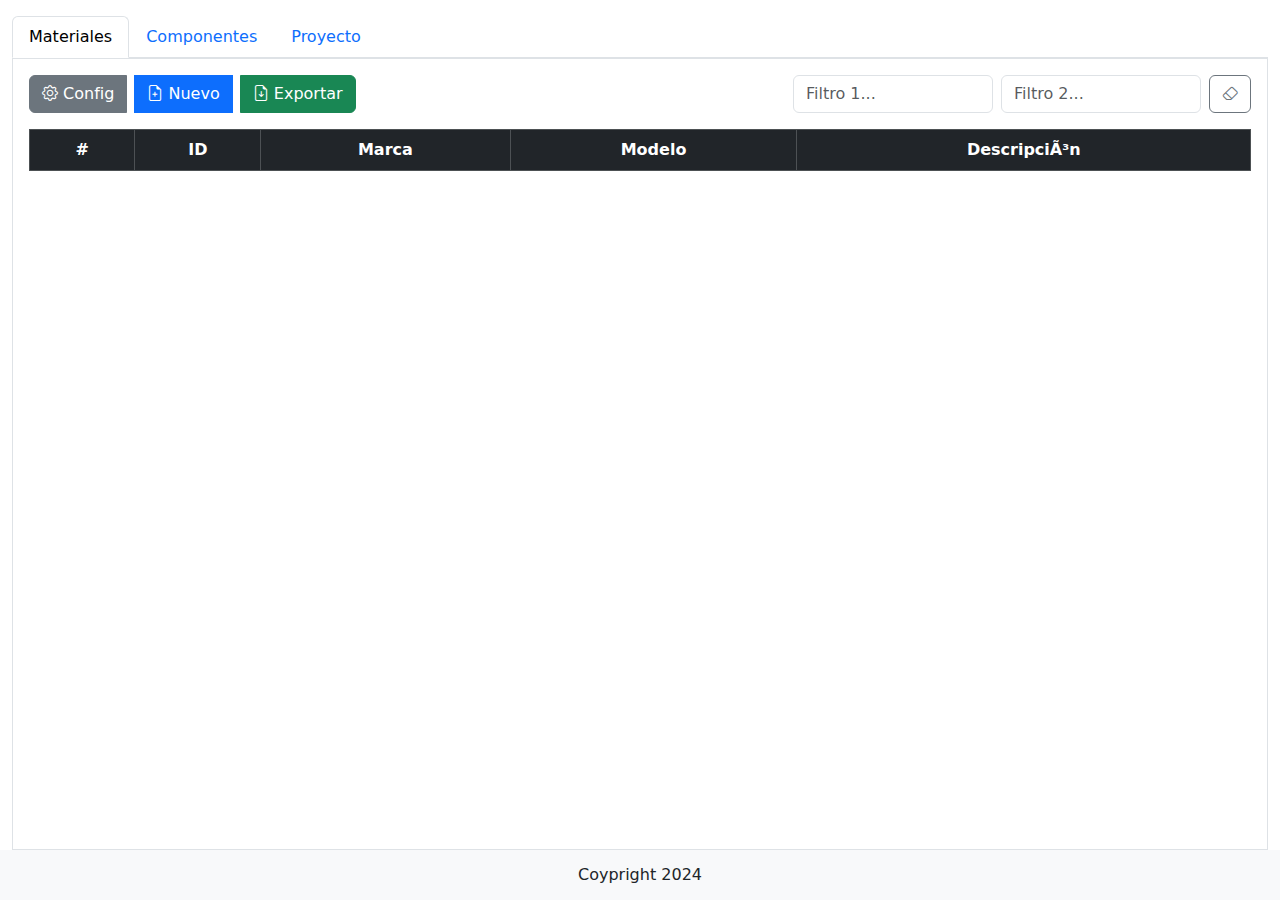
==== commit 4242f39e: "Materiales: * Se agrega formulario con validación de Modelo para generar un nuevo material. * Se agr" ====
--- a/main.html
+++ b/main.html
@@ -2,8 +2,7 @@
 <html lang="es">
 
 <head>
-    <meta charset="UTF-8">
-    <meta name="viewport" content="width=device-width, initial-scale=1.0">
+    <meta charset="viewport" content="width=device-width, initial-scale=1.0">
     <title>Web App Maqueta</title>
     <link href="https://cdn.jsdelivr.net/npm/bootstrap@5.3.0/dist/css/bootstrap.min.css" rel="stylesheet">
     <style>
@@ -71,12 +70,28 @@
         .filter-group {
             display: flex;
             gap: 0.5rem;
+            align-items: center;
         }
 
         .filter-group input {
             flex: 1;
             max-width: 200px;
-            /* Establece el ancho máximo a 200px */
+        }
+
+        .action-buttons {
+            display: flex;
+            justify-content: center;
+            gap: 0.5rem;
+        }
+
+        .input-error {
+            border-color: red;
+            background-color: #ffe6e6;
+        }
+
+        .input-valid {
+            border-color: green;
+            background-color: #e6ffe6;
         }
     </style>
 </head>
@@ -116,8 +131,13 @@
                         <div class="filter-group">
                             <input type="text" id="filter-input-1" class="form-control" placeholder="Filtro 1...">
                             <input type="text" id="filter-input-2" class="form-control" placeholder="Filtro 2...">
+                            <button id="clear-filters" class="btn btn-outline-secondary">
+                                <i class="bi bi-eraser"></i>
+                            </button>
                         </div>
                     </div>
+
+                    <!-- Acordeón de Configuración -->
                     <div id="config-accordion" class="accordion mb-3" style="display: none;">
                         <div class="accordion-item">
                             <div id="collapseOne" class="accordion-collapse collapse show">
@@ -142,8 +162,19 @@
                                             value="Descripción" id="toggle-Descripción" checked>
                                         <label class="form-check-label" for="toggle-Descripción">Descripción</label>
                                     </div>
+                                    <div class="form-check">
+                                        <input class="form-check-input column-toggle" type="checkbox" value="Acciones"
+                                            id="toggle-Acciones">
+                                        <label class="form-check-label" for="toggle-Acciones">Acciones</label>
+                                    </div>
+                                    <div class="form-check">
+                                        <input class="form-check-input" type="checkbox" id="toggle-delete-button">
+                                        <label class="form-check-label" for="toggle-delete-button">Mostrar botón
+                                            Eliminar</label>
+                                    </div>
                                     <div class="mt-3">
-                                        <label for="rows-per-page" class="form-label">Filas por página (5 a 100):</label>
+                                        <label for="rows-per-page" class="form-label">Filas por página (5 a
+                                            100):</label>
                                         <input type="number" id="rows-per-page" class="form-control" value="20" min="5"
                                             max="100">
                                     </div>
@@ -151,6 +182,32 @@
                             </div>
                         </div>
                     </div>
+
+                    <!-- Acordeón de Nuevo Material -->
+                    <div id="new-item-accordion" class="accordion mb-3" style="display: none;">
+                        <div class="accordion-item">
+                            <div id="collapseNewItem" class="accordion-collapse collapse show">
+                                <div class="accordion-body">
+                                    <form id="new-item-form">
+                                        <div class="mb-3">
+                                            <label for="new-marca" class="form-label">Marca</label>
+                                            <input type="text" id="new-marca" class="form-control" required>
+                                        </div>
+                                        <div class="mb-3">
+                                            <label for="new-modelo" class="form-label">Modelo</label>
+                                            <input type="text" id="new-modelo" class="form-control" required>
+                                        </div>
+                                        <div class="mb-3">
+                                            <label for="new-descripcion" class="form-label">Descripción</label>
+                                            <input type="text" id="new-descripcion" class="form-control" required>
+                                        </div>
+                                        <button type="submit" class="btn btn-primary">Agregar Material</button>
+                                    </form>
+                                </div>
+                            </div>
+                        </div>
+                    </div>
+
                 </div>
 
                 <!-- Tabla de materiales -->
@@ -162,6 +219,7 @@
                             <th class="text-center sort-header" data-sort="Marca">Marca</th>
                             <th class="text-center sort-header" data-sort="Modelo">Modelo</th>
                             <th class="text-center sort-header" data-sort="Descripción">Descripción</th>
+                            <th class="text-center" id="actions-column-header" style="display: none;">Acciones</th>
                         </tr>
                     </thead>
                     <tbody id="materials-table-body">
@@ -189,7 +247,7 @@
 
     <!-- Footer -->
     <footer class="footer">
-        <p>Copyright 2024</p>
+        <p>Coypright 2024</p>
     </footer>
 
     <!-- Bootstrap Icons -->
@@ -224,6 +282,14 @@
                         <td>${item.Marca}</td>
                         <td>${item.Modelo}</td>
                         <td>${item.Descripción}</td>
+                        <td class="action-buttons" style="display: none;">
+                            <button class="btn btn-danger btn-sm delete-row" style="display: none;">
+                                <i class="bi bi-trash"></i>
+                            </button>
+                            <button class="btn btn-warning btn-sm edit-row">
+                                <i class="bi bi-pencil"></i>
+                            </button>
+                        </td>
                     `;
                     tableBody.appendChild(row);
                 });
@@ -236,6 +302,30 @@
 
                     document.querySelectorAll(`th:nth-child(${columnIndex}), td:nth-child(${columnIndex})`).forEach(cell => {
                         cell.style.display = isVisible ? '' : 'none';
+                    });
+                });
+
+                // Mostrar/Ocultar botón de eliminar según checkbox
+                const showDeleteButton = document.getElementById('toggle-delete-button').checked;
+                document.querySelectorAll('.delete-row').forEach(button => {
+                    button.style.display = showDeleteButton ? '' : 'none';
+                });
+
+                // Asociar eventos a los botones de eliminar y editar
+                document.querySelectorAll('.delete-row').forEach((button, index) => {
+                    button.addEventListener('click', function () {
+                        // Obtener el índice correcto en `materialsData` basado en el ítem actual filtrado
+                        const actualIndex = materialsData.findIndex(item => item.ID === filteredData2[start + index].ID);
+                        if (actualIndex !== -1) {
+                            materialsData.splice(actualIndex, 1);  // Elimina el ítem del array original
+                            applyFiltersAndRenderTable();  // Reaplica los filtros y renderiza la tabla
+                        }
+                    });
+                });
+
+                document.querySelectorAll('.edit-row').forEach((button) => {
+                    button.addEventListener('click', function () {
+                        alert('Funcionalidad aún no implementada.');
                     });
                 });
 
@@ -281,6 +371,7 @@
                     case 'Marca': return 3;
                     case 'Modelo': return 4;
                     case 'Descripción': return 5;
+                    case 'Acciones': return 6;
                     default: return -1;
                 }
             }
@@ -298,22 +389,30 @@
 
             // Primer filtro
             document.getElementById('filter-input-1').addEventListener('keyup', function () {
-                const filterText1 = this.value.toLowerCase();
+                applyFiltersAndRenderTable();
+            });
+
+            // Segundo filtro
+            document.getElementById('filter-input-2').addEventListener('keyup', function () {
+                applyFiltersAndRenderTable();
+            });
+
+            // Función para limpiar filtros
+            document.getElementById('clear-filters').addEventListener('click', function () {
+                document.getElementById('filter-input-1').value = '';
+                document.getElementById('filter-input-2').value = '';
+                applyFiltersAndRenderTable();
+            });
+
+            function applyFiltersAndRenderTable() {
+                const filterText1 = document.getElementById('filter-input-1').value.toLowerCase();
+                const filterText2 = document.getElementById('filter-input-2').value.toLowerCase();
+                const visibleColumns = Array.from(document.querySelectorAll('.column-toggle:checked')).map(checkbox => checkbox.value);
+
                 filteredData1 = materialsData.filter(item => {
                     const itemText = Object.values(item).map(value => value.toLowerCase()).join(' ');
                     return itemText.includes(filterText1);
                 });
-                applySecondFilter(); // Aplicar el segundo filtro sobre el resultado del primer filtro
-            });
-
-            // Segundo filtro
-            document.getElementById('filter-input-2').addEventListener('keyup', function () {
-                applySecondFilter(); // Aplicar el segundo filtro sobre el resultado del primer filtro
-            });
-
-            function applySecondFilter() {
-                const filterText2 = document.getElementById('filter-input-2').value.toLowerCase();
-                const visibleColumns = Array.from(document.querySelectorAll('.column-toggle:checked')).map(checkbox => checkbox.value);
 
                 filteredData2 = filteredData1.filter(item => {
                     return visibleColumns.some(column => item[column].toLowerCase().includes(filterText2));
@@ -322,6 +421,20 @@
                 currentPage = 1;
                 renderTable(filteredData2); // Renderizar tabla con datos filtrados
             }
+
+            // Validación en tiempo real del campo "Modelo"
+            document.getElementById('new-modelo').addEventListener('input', function () {
+                const newModelo = this.value.trim().toLowerCase();
+                const modeloExists = materialsData.some(item => item.Modelo.toLowerCase() === newModelo);
+
+                if (modeloExists) {
+                    this.classList.add('input-error');
+                    this.classList.remove('input-valid');
+                } else {
+                    this.classList.remove('input-error');
+                    this.classList.add('input-valid');
+                }
+            });
 
             // Exportar tabla a JSON
             document.getElementById('export-json').addEventListener('click', function () {
@@ -347,7 +460,46 @@
 
             // Lógica para agregar un nuevo material
             document.getElementById('new-item').addEventListener('click', function () {
-                alert('Funcionalidad para agregar nuevo material aún no implementada.');
+                const accordion = document.getElementById('new-item-accordion');
+                accordion.style.display = accordion.style.display === 'none' ? 'block' : 'none';
+            });
+
+            // Validar y agregar nuevo material
+            document.getElementById('new-item-form').addEventListener('submit', function (event) {
+                event.preventDefault();
+
+                const newMarca = document.getElementById('new-marca').value.trim();
+                const newModelo = document.getElementById('new-modelo').value.trim();
+                const newDescripcion = document.getElementById('new-descripcion').value.trim();
+
+                const modeloExists = materialsData.some(item => item.Modelo.toLowerCase() === newModelo.toLowerCase());
+
+                if (modeloExists) {
+                    document.getElementById('new-modelo').classList.add('input-error');
+                    alert('El modelo ya existe. Por favor, ingresa un modelo diferente.');
+                    return;
+                }
+
+                document.getElementById('new-modelo').classList.remove('input-error');
+                document.getElementById('new-modelo').classList.add('input-valid');
+
+                // Generar un nuevo ID único de 8 caracteres
+                const newID = Math.random().toString(36).substr(2, 8).toUpperCase();
+
+                const newItem = {
+                    ID: newID,
+                    Marca: newMarca,
+                    Modelo: newModelo,
+                    Descripción: newDescripcion
+                };
+
+                materialsData.push(newItem); // Agregar el nuevo ítem a los datos
+                applyFiltersAndRenderTable(); // Reaplicar filtros y renderizar la tabla
+
+                // Limpiar el formulario
+                document.getElementById('new-item-form').reset();
+                document.getElementById('new-item-accordion').style.display = 'none';
+                document.getElementById('new-modelo').classList.remove('input-valid');
             });
 
             // Mostrar/ocultar acordeón de configuración al hacer clic solo en el botón Config
@@ -359,8 +511,24 @@
             // Mostrar/ocultar columnas según checkboxes
             document.querySelectorAll('.column-toggle').forEach(toggle => {
                 toggle.addEventListener('change', function () {
-                    applySecondFilter(); // Reaplicar el segundo filtro cada vez que cambia la visibilidad de columnas
-                    renderTable(filteredData2);
+                    applyFiltersAndRenderTable();
+                });
+            });
+
+            // Mostrar/ocultar la columna de acciones
+            document.getElementById('toggle-Acciones').addEventListener('change', function () {
+                const isVisible = this.checked;
+                document.getElementById('actions-column-header').style.display = isVisible ? '' : 'none';
+                document.querySelectorAll('.action-buttons').forEach(cell => {
+                    cell.style.display = isVisible ? '' : 'none';
+                });
+            });
+
+            // Mostrar/ocultar el botón de eliminar
+            document.getElementById('toggle-delete-button').addEventListener('change', function () {
+                const showDeleteButton = this.checked;
+                document.querySelectorAll('.delete-row').forEach(button => {
+                    button.style.display = showDeleteButton ? '' : 'none';
                 });
             });
 
@@ -382,22 +550,23 @@
                 });
             });
 
-            // Cambiar el número de filas por página
-            document.getElementById('rows-per-page').addEventListener('change', function () {
-                rowsPerPage = parseInt(this.value, 10);
-
-                // Asegurarse de que el valor esté dentro del rango permitido
-                if (rowsPerPage < 5) {
-                    rowsPerPage = 5;
-                } else if (rowsPerPage > 100) {
-                    rowsPerPage = 100;
+            // Cambiar el número de filas por página solo al presionar Enter
+            document.getElementById('rows-per-page').addEventListener('keypress', function (event) {
+                if (event.key === 'Enter') {
+                    rowsPerPage = parseInt(this.value, 10);
+
+                    // Asegurarse de que el valor esté dentro del rango permitido
+                    if (rowsPerPage < 5) {
+                        rowsPerPage = 5;
+                    } else if (rowsPerPage > 100) {
+                        rowsPerPage = 100;
+                    }
+
+                    this.value = rowsPerPage;  // Actualiza el valor del input si fue necesario
+                    currentPage = 1;  // Reiniciar a la primera página
+                    renderTable(filteredData2);
                 }
-
-                this.value = rowsPerPage;  // Actualiza el valor del input si fue necesario
-                currentPage = 1;  // Reiniciar a la primera página
-                renderTable(filteredData2);
-            });
-
+            });
         });
     </script>
 </body>
